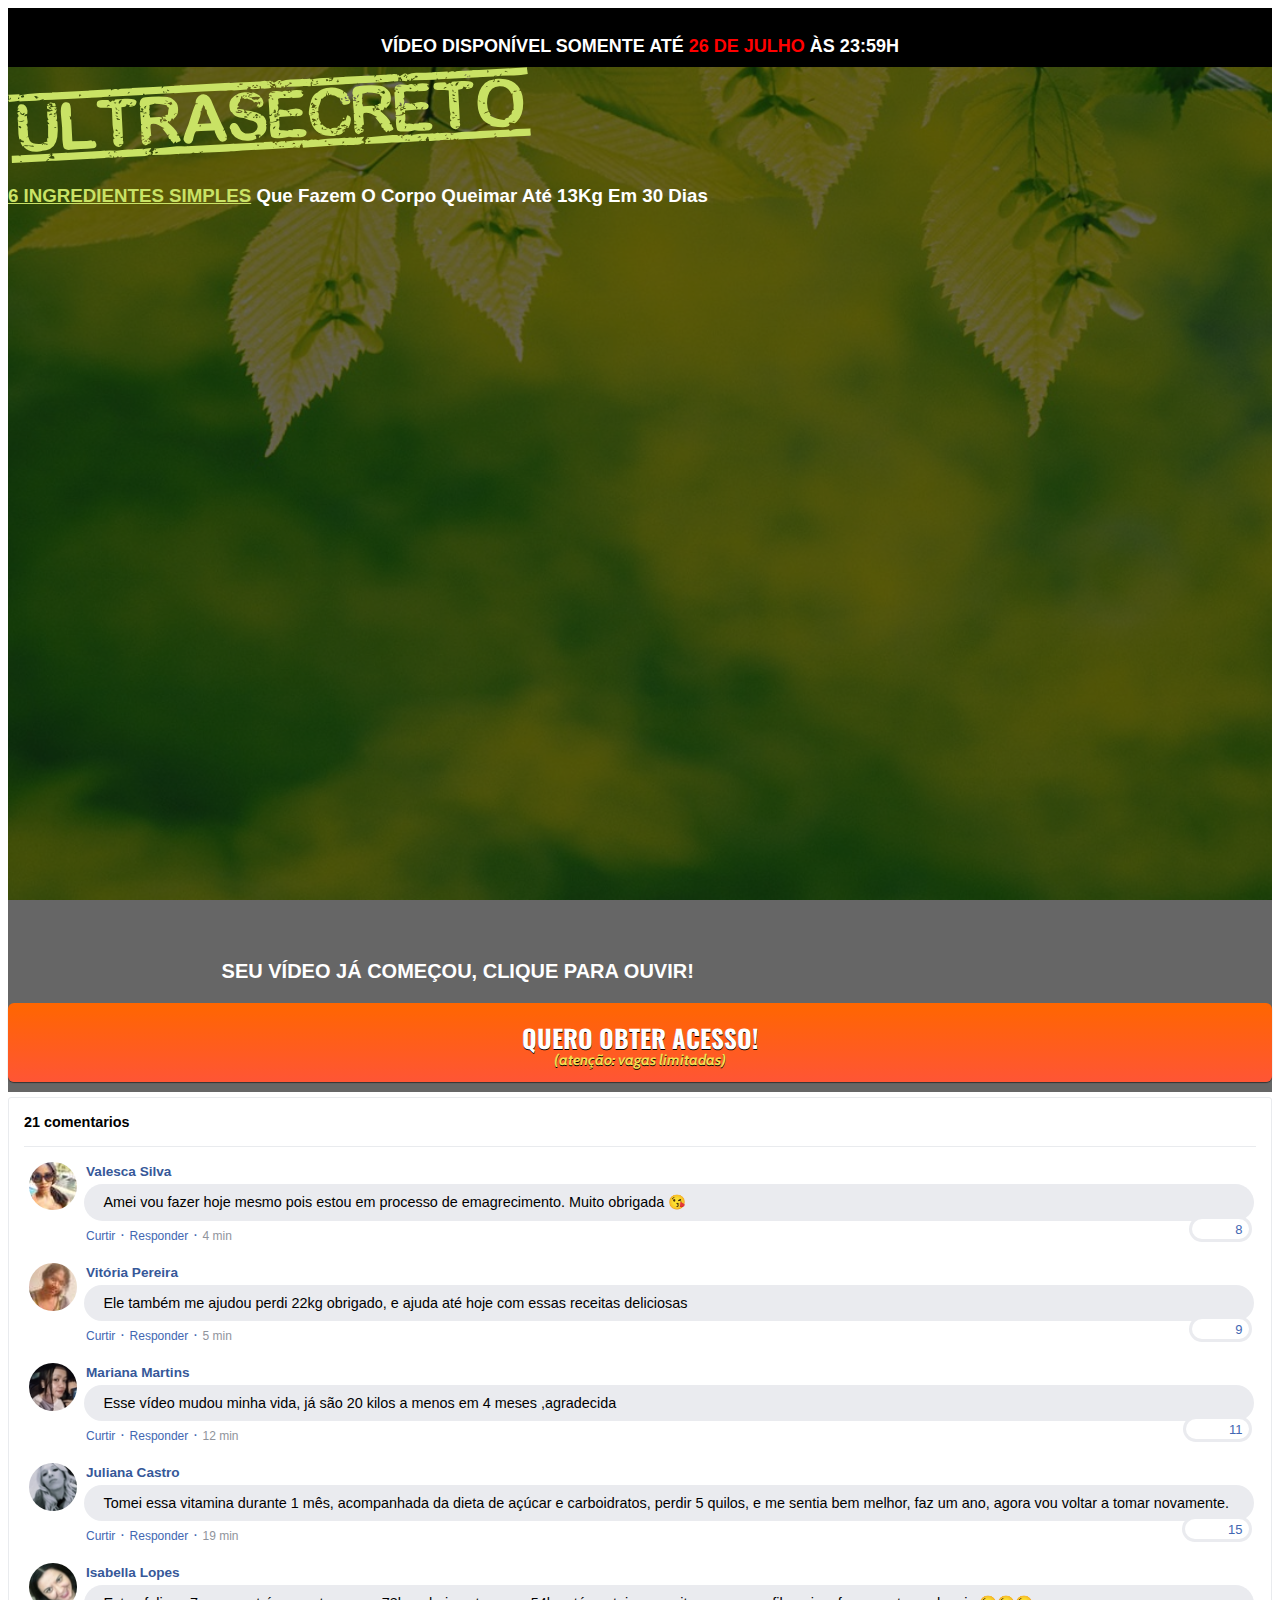
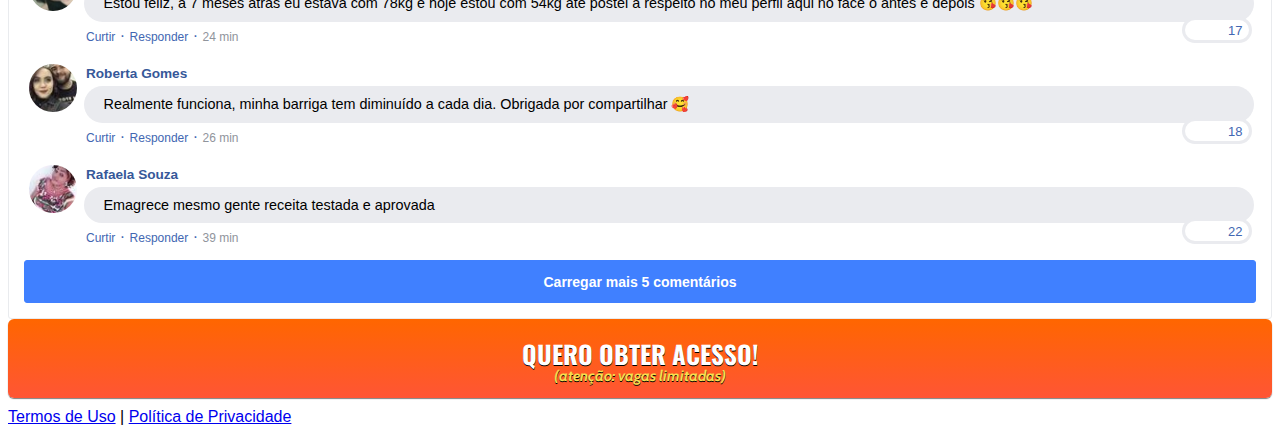
==== index.html @ 58226ec8 "Add files via upload" ====
<!DOCTYPE html>
<html lang="pt-br">

<head>
  <meta charset="utf-8">
  <meta name="viewport" content="width=device-width, initial-scale=1, shrink-to-fit=no">

  <link rel="stylesheet" href="https://stackpath.bootstrapcdn.com/bootstrap/4.1.3/css/bootstrap.min.css"
    integrity="sha384-MCw98/SFnGE8fJT3GXwEOngsV7Zt27NXFoaoApmYm81iuXoPkFOJwJ8ERdknLPMO" crossorigin="anonymous">

  <link rel="preconnect" href="https://fonts.googleapis.com">
  <link rel="preconnect" href="https://fonts.gstatic.com" crossorigin>
  <link
    href="https://fonts.googleapis.com/css2?family=Cabin:ital,wght@0,400;0,500;0,600;0,700;1,400;1,500;1,600;1,700&family=Dosis:wght@200;300;400;500;600;700;800&family=Oswald:wght@200;300;400;500;600;700&family=Signika:wght@300;400;500;600;700&display=swap"
    rel="stylesheet">
  <link href="https://fonts.googleapis.com/icon?family=Material+Icons" rel="stylesheet">

  <link rel="stylesheet" href="./assets/css/com.css">

  <!-- Título da Página -->
  <title>Protocolo Zero Barriga</title>

  <style type="text/css">
    header {
      color: white;
      background-image: url("assets/img/bg.jpeg");
      background-color: rgba(0, 0, 0, 0.6);
      background-position: center;
      background-size: cover;
      background-attachment: fixed;
      background-blend-mode: darken;
    }
  </style>

  <!-- Meta Pixel Code -->
  <script>
    !function (f, b, e, v, n, t, s) {
      if (f.fbq) return; n = f.fbq = function () {
        n.callMethod ?
          n.callMethod.apply(n, arguments) : n.queue.push(arguments)
      };
      if (!f._fbq) f._fbq = n; n.push = n; n.loaded = !0; n.version = '2.0';
      n.queue = []; t = b.createElement(e); t.async = !0;
      t.src = v; s = b.getElementsByTagName(e)[0];
      s.parentNode.insertBefore(t, s)
    }(window, document, 'script',
      'https://connect.facebook.net/en_US/fbevents.js');
    fbq('init', '671840113939919');
    fbq('init', '902207957134621');
    fbq('init', '1060746161440914');
    fbq('init', '649325786402999');
    fbq('track', 'PageView');
  </script>
  <noscript><img height="1" width="1" style="display:none"
      src="https://www.facebook.com/tr?id=671840113939919&ev=PageView&noscript=1" /></noscript>
  <!-- End Meta Pixel Code -->

</head>

<body>

  <div class="header-aviso">
    <p class="my-2"><b>VÍDEO DISPONÍVEL SOMENTE ATÉ <span id="dia" style="color: #ff0000;"></span> ÀS 23:59H</b></p>
  </div>

  <header class="py-4">
    <div class="container">
      <div class="row justify-content-center">
        <div class="col-lg-8 text-center">
          <!-- Imagem Ultrasecreto -->
          <img class="img-fluid" src="./assets/img/ultrasecreto.svg">

          <!-- Headline -->
          <h3 class="my-4"><b><span style="color: #C9E265; text-decoration: underline;">6 INGREDIENTES SIMPLES</span>
              Que Fazem O Corpo Queimar Até 13Kg Em 30 Dias</b></h3>

          <!-- VSL -->
          <script src="https://fast.wistia.com/embed/medias/4okwaa47zt.jsonp" async></script>
          <script src="https://fast.wistia.com/assets/external/E-v1.js" async></script>
          <div class="wistia_responsive_padding" style="padding:56.25% 0 0 0;position:relative;">
            <div class="wistia_responsive_wrapper" style="height:100%;left:0;position:absolute;top:0;width:100%;">
              <div class="wistia_embed wistia_async_4okwaa47zt videoFoam=true"
                style="height:100%;position:relative;width:100%">
                <div class="wistia_swatch"
                  style="height:100%;left:0;opacity:0;overflow:hidden;position:absolute;top:0;transition:opacity 200ms;width:100%;">
                  <img src="https://fast.wistia.com/embed/medias/4okwaa47zt/swatch"
                    style="filter:blur(5px);height:100%;object-fit:contain;width:100%;" alt="" aria-hidden="true"
                    onload="this.parentNode.style.opacity=1;" />
                </div>
              </div>
            </div>
          </div>

          <!-- Clique para escutar aviso -->
          <h3 class="my-2 aviso"><span class="material-icons">campaign</span><b> SEU VÍDEO JÁ COMEÇOU, CLIQUE PARA OUVIR!</b></h3>

          <!-- Botão 1 -->
          <div id="cta1" class="mt-4 d-none">
            <a href="https://pay.kiwify.com.br/HkrDVPl" class="a-btn" style="text-decoration: none;">
              <span class="span-btn">QUERO OBTER ACESSO!</span>
              <span class="span-btn2">(atenção: vagas limitadas)</span>
            </a>
          </div>
        </div>
      </div>
    </div>
  </header>

  <section class="comments py-4">
    <div class="container">
      <div class="row justify-content-center">
        <div class="col-lg-8">
          <div class="fb-comments" style="margin-top: 5px;">
            <div class="fb-comments-header">
              <span>21 comentarios</span>
            </div>
            <div class="fb-comments-wrapper" id="2">
              <table class="fb-comments-comment">
                <tbody>
                  <tr>
                    <td rowspan="3" class="fb-comments-comment-img"><img src="./assets/img/comentarios/m2.jpeg"></td>
                    <td>
                      <font class="fb-comments-comment-name">
                        <name>Valesca Silva</name>
                      </font>
                    </td>
                  </tr>
                  <tr>
                    <td class="fb-comments-comment-text">Amei vou fazer hoje mesmo pois estou em processo de
                      emagrecimento. Muito obrigada 😘</td>
                  </tr>
                  <tr>
                    <td class="fb-comments-comment-actions">
                      <like>Curtir</like>
                      ·
                      <reply>Responder</reply>
                      ·
                      <likes>8</likes>

                      <date>4 min</date>
                    </td>
                  </tr>
                </tbody>
              </table>
            </div>
            <div class="fb-comments-wrapper" id="3">
              <table class="fb-comments-comment">
                <tbody>
                  <tr>
                    <td rowspan="3" class="fb-comments-comment-img"><img src="./assets/img/comentarios/m3.jpeg"></td>
                    <td>
                      <font class="fb-comments-comment-name">
                        <name>Vitória Pereira</name>
                      </font>
                    </td>
                  </tr>
                  <tr>
                    <td class="fb-comments-comment-text">Ele também me ajudou perdi 22kg obrigado, e ajuda até hoje com
                      essas receitas deliciosas</td>
                  </tr>
                  <tr>
                    <td class="fb-comments-comment-actions">
                      <like>Curtir</like>
                      ·
                      <reply>Responder</reply>
                      ·
                      <likes>9</likes>

                      <date>5 min</date>
                    </td>
                  </tr>
                </tbody>
              </table>
            </div>
            <div class="fb-comments-wrapper" id="4">
              <table class="fb-comments-comment">
                <tbody>
                  <tr>
                    <td rowspan="3" class="fb-comments-comment-img"><img src="./assets/img/comentarios/m4.jpeg"></td>
                    <td>
                      <font class="fb-comments-comment-name">
                        <name>Mariana Martins</name>
                      </font>
                    </td>
                  </tr>
                  <tr>
                    <td class="fb-comments-comment-text">Esse vídeo mudou minha vida, já são 20 kilos a menos em 4 meses
                      ,agradecida</td>
                  </tr>
                  <tr>
                    <td class="fb-comments-comment-actions">
                      <like>Curtir</like>
                      ·
                      <reply>Responder</reply>
                      ·
                      <likes>11</likes>

                      <date>12 min</date>
                    </td>
                  </tr>
                </tbody>
              </table>
            </div>
            <div class="fb-comments-wrapper" id="5">
              <table class="fb-comments-comment">
                <tbody>
                  <tr>
                    <td rowspan="3" class="fb-comments-comment-img"><img src="./assets/img/comentarios/m5.jpeg"></td>
                    <td>
                      <font class="fb-comments-comment-name">
                        <name>Juliana Castro</name>
                      </font>
                    </td>
                  </tr>
                  <tr>
                    <td class="fb-comments-comment-text">Tomei essa vitamina durante 1 mês, acompanhada da dieta de
                      açúcar e carboidratos, perdir 5 quilos, e me sentia bem melhor, faz um ano, agora vou voltar a
                      tomar novamente.</td>
                  </tr>
                  <tr>
                    <td class="fb-comments-comment-actions">
                      <like>Curtir</like>
                      ·
                      <reply>Responder</reply>
                      ·
                      <likes>15</likes>

                      <date>19 min</date>
                    </td>
                  </tr>
                </tbody>
              </table>
            </div>
            <div class="fb-comments-wrapper" id="6">
              <table class="fb-comments-comment">
                <tbody>
                  <tr>
                    <td rowspan="3" class="fb-comments-comment-img"><img src="./assets/img/comentarios/m6.jpeg"></td>
                    <td>
                      <font class="fb-comments-comment-name">
                        <name>Isabella Lopes</name>
                      </font>
                    </td>
                  </tr>
                  <tr>
                    <td class="fb-comments-comment-text">Estou feliz, a 7 meses atrás eu estava com 78kg e hoje estou
                      com 54kg até postei a respeito no meu perfil aqui no face o antes e depois 😘😘😘</td>
                  </tr>
                  <tr>
                    <td class="fb-comments-comment-actions">
                      <like>Curtir</like>
                      ·
                      <reply>Responder</reply>
                      ·
                      <likes>17</likes>

                      <date>24 min</date>
                    </td>
                  </tr>
                </tbody>
              </table>
            </div>
            <div class="fb-comments-wrapper" id="7">
              <table class="fb-comments-comment">
                <tbody>
                  <tr>
                    <td rowspan="3" class="fb-comments-comment-img"><img src="./assets/img/comentarios/m7.jpeg"></td>
                    <td>
                      <font class="fb-comments-comment-name">
                        <name>Roberta Gomes</name>
                      </font>
                    </td>
                  </tr>
                  <tr>
                    <td class="fb-comments-comment-text">Realmente funciona, minha barriga tem diminuído a cada dia.
                      Obrigada por compartilhar 🥰</td>
                  </tr>
                  <tr>
                    <td class="fb-comments-comment-actions">
                      <like>Curtir</like>
                      ·
                      <reply>Responder</reply>
                      ·
                      <likes>18</likes>

                      <date>26 min</date>
                    </td>
                  </tr>
                </tbody>
              </table>
            </div>
            <div class="fb-comments-wrapper" id="9">
              <table class="fb-comments-comment">
                <tbody>
                  <tr>
                    <td rowspan="3" class="fb-comments-comment-img"><img src="./assets/img/comentarios/m11.jpeg">
                    </td>
                    <td>
                      <font class="fb-comments-comment-name">
                        <name>Rafaela Souza</name>
                      </font>
                    </td>
                  </tr>
                  <tr>
                    <td class="fb-comments-comment-text">Emagrece mesmo gente receita testada e aprovada</td>
                  </tr>
                  <tr>
                    <td class="fb-comments-comment-actions">
                      <like>Curtir</like>
                      ·
                      <reply>Responder</reply>
                      ·
                      <likes>22</likes>

                      <date>39 min</date>
                    </td>
                  </tr>
                </tbody>
              </table>
            </div>
            <button class="fb-comments-loadmore" onclick="javascript:loadMore();">Carregar mais 5 comentários</button>
            <div style="display:none" id="more">
              <div class="fb-comments-wrapper">
                <table class="fb-comments-comment" id="10">
                  <tbody>
                    <tr>
                      <td rowspan="3" class="fb-comments-comment-img"><img src="./assets/img/comentarios/m12.jpeg">
                      </td>
                      <td>
                        <font class="fb-comments-comment-name">
                          <name>Ana Sofia</name>
                        </font>
                      </td>
                    </tr>
                    <tr>
                      <td class="fb-comments-comment-text">Maravilhosa melhor de todas fez 7dias tomando e 7 klos já
                        conseguir eliminar tô muito feliz obrigado 😍😍😍</td>
                    </tr>
                    <tr>
                      <td class="fb-comments-comment-actions">
                        <like>Curtir</like>
                        ·
                        <reply>Responder</reply>
                        ·
                        <likes>41</likes>

                        <date>1 h</date>
                      </td>
                    </tr>
                  </tbody>
                </table>
              </div>
              <div class="fb-comments-wrapper" id="11">
                <table class="fb-comments-comment">
                  <tbody>
                    <tr>
                      <td rowspan="3" class="fb-comments-comment-img"><img src="./assets/img/comentarios/m15.jpeg">
                      </td>
                      <td>
                        <font class="fb-comments-comment-name">
                          <name>Laura Flores</name>
                        </font>
                      </td>
                    </tr>
                    <tr>
                      <td class="fb-comments-comment-text">Eu já estou tomando, já eliminei 7 kls, já fez muita
                        diferença, minhas roupas estavam todas apertadas, ágora já estão largas, estou num pós
                        operatório de coluna por isso engordei muito 15 Kg, estava sentindo muita dor agora amenizou
                        muito depois que emagreci já consigo andar mais q antes 🙏🙏🙏🙏🙏🙏</td>
                    </tr>
                    <tr>
                      <td class="fb-comments-comment-actions">
                        <like>Curtir</like>
                        ·
                        <reply>Responder</reply>
                        ·
                        <likes>40</likes>

                        <date>1 h</date>
                      </td>
                    </tr>
                  </tbody>
                </table>
              </div>
              <div class="fb-comments-wrapper" id="12">
                <table class="fb-comments-comment">
                  <tbody>
                    <tr>
                      <td rowspan="3" class="fb-comments-comment-img"><img src="./assets/img/comentarios/m16.jpeg">
                      </td>
                      <td>
                        <font class="fb-comments-comment-name">
                          <name>Daniela Costa</name>
                        </font>
                      </td>
                    </tr>
                    <tr>
                      <td class="fb-comments-comment-text">Muito Obrigada tem me ajudado e muito,Adorei ...Durmo super
                        bem e vendo resultado ..🌹🥰🙋</td>
                    </tr>
                    <tr>
                      <td class="fb-comments-comment-actions">
                        <like>Curtir</like>
                        ·
                        <reply>Responder</reply>
                        ·
                        <likes>47</likes>

                        <date>1 h</date>
                      </td>
                    </tr>
                  </tbody>
                </table>
              </div>
              <div class="fb-comments-wrapper" id="13">
                <table class="fb-comments-comment">
                  <tbody>
                    <tr>
                      <td rowspan="3" class="fb-comments-comment-img"><img src="./assets/img/comentarios/m17.jpeg"></td>
                      <td>
                        <font class="fb-comments-comment-name">
                          <name>Juliana Dias</name>
                        </font>
                      </td>
                    </tr>
                    <tr>
                      <td class="fb-comments-comment-text">Em duas semanas comecei a ver resultados, muito bom</td>
                    </tr>
                    <tr>
                      <td class="fb-comments-comment-actions">
                        <like>Curtir</like>
                        ·
                        <reply>Responder</reply>
                        ·
                        <likes>50</likes>

                        <date>1 h</date>
                      </td>
                    </tr>
                  </tbody>
                </table>
              </div>
              <div class="fb-comments-wrapper">
                <table class="fb-comments-comment" id="14">
                  <tbody>
                    <tr>
                      <td rowspan="3" class="fb-comments-comment-img"><img src="./assets/img/comentarios/m18.jpeg">
                      </td>
                      <td>
                        <font class="fb-comments-comment-name">
                          <name>Isabelle Correia</name>
                        </font>
                      </td>
                    </tr>
                    <tr>
                      <td class="fb-comments-comment-text">Meu irmão perdeu 6 kl em 15 dias... vou começar hj rsrs</td>
                    </tr>
                    <tr>
                      <td class="fb-comments-comment-actions">
                        <like>Curtir</like>
                        ·
                        <reply>Responder</reply>
                        ·
                        <likes>66</likes>

                        <date>1 h</date>
                      </td>
                    </tr>
                  </tbody>
                </table>
              </div>
            </div>
          </div>
          <!-- Botão 2 -->
          <div id="cta2" class="mt-4 d-none">
            <a href="https://pay.kiwify.com.br/HkrDVPl" class="a-btn" style="text-decoration: none;">
              <span class="span-btn">QUERO OBTER ACESSO!</span>
              <span class="span-btn2">(atenção: vagas limitadas)</span>
            </a>
          </div>
        </div>
      </div>
    </div>
  </section>

  <footer class="bg-dark py-3 text-center">
    <div class="text-white"><a href="termos.html" class="text-white">Termos de Uso</a> | <a href="privacidade.html"
        class="text-white">Política de Privacidade</a></div>
  </footer>

  <!-- <script type="text/javascript">
    setTimeout(() => { document.getElementById("cta1").classList.remove("d-none"); document.getElementById("cta2").classList.remove("d-none") }, 1637000); // temporização da Call to Action (em milissegundos)
  </script> -->

  <script type="text/javascript" src="https://cdnjs.cloudflare.com/ajax/libs/jquery/3.6.0/jquery.min.js"></script>
  <link href="https://cdnjs.cloudflare.com/ajax/libs/toastr.js/latest/css/toastr.min.css" rel="stylesheet">
  <script type="text/javascript" src="https://cdnjs.cloudflare.com/ajax/libs/toastr.js/2.1.4/toastr.min.js"></script>

  <script>
    window._wq = window._wq || [];

    // target our video by the first 3 characters of the hashed ID
    _wq.push({
      id: "4okwaa47zt", onReady: function (video) {
        // at 1637 seconds, do something amazing
        video.bind('secondchange', function (s) {
          if (s === 1945) {
            // Insert code to do something amazing here
            document.getElementById("cta1").classList.remove("d-none");
            document.getElementById("cta2").classList.remove("d-none");
          }
          if (s === 2000) {
            var URL_FINAL = 'https://pay.kiwify.com.br/HkrDVPl';
            var nome = ['Luciana Oliveira', 'Marcia Araújo', 'Carolina Dias', 'Martha', 'Aline Campos', 'Luciane R Freire', 'Simone Z', 'Laura Campos', 'Carla Dias', 'Mariana Ruas', 'Jessica Ribeiro', 'Karol Lia'];
            nome.sort(() => Math.random() - 0.5);
            var i = 0, qtd = nome.length;
            setInterval(function doThis() {
              if (i == 11) return; // somente 11 eventos serão disparados
              if (i == 1 || i == 8 || i == 10) {
                toastr.info('<a href="' + URL_FINAL + '">Clique e Reserve sua vaga também!</a> ' + (qtd + (i * 3)) + ' novas alunas compraram nos últimos 30min.', {
                  timeOut: 5000,
                  positionClass: "toast-bottom-right",
                });
              }
              toastr.success('<a href="' + URL_FINAL + '">Clique e Reserve sua vaga também!</a> ' + nome[i++] + ' acabou de reservar a vaga dela.', {
                timeOut: 5000,
                positionClass: "toast-bottom-right",
              })
            }, 10 * 1000);
          }
        });
      }
    });
  </script>

  <script>

    var today = new Date();
    var dd = String(today.getDate());
    var mm = String(today.getMonth() + 1); //January is 1!
    var mes = "";

    if (mm == "1") {
      mes = "JANEIRO";
    } else if (mm == "2") {
      mes = "FEVEREIRO";
    } else if (mm == "3") {
      mes = "MARÇO";
    } else if (mm == "4") {
      mes = "ABRIL";
    } else if (mm == "5") {
      mes = "MAIO";
    } else if (mm == "6") {
      mes = "JUNHO";
    } else if (mm == "7") {
      mes = "JULHO";
    } else if (mm == "8") {
      mes = "AGOSTO";
    } else if (mm == "9") {
      mes = "SETEMBRO";
    } else if (mm == "10") {
      mes = "OUTUBRO";
    } else if (mm == "11") {
      mes = "NOVEMBRO";
    } else if (mm == "12") {
      mes = "DEZEMBRO";
    }

    today = dd + ' DE ' + mes;

    document.getElementById("dia").innerHTML = today;

  </script>

  <script src="https://code.jquery.com/jquery-3.3.1.slim.min.js"
    integrity="sha384-q8i/X+965DzO0rT7abK41JStQIAqVgRVzpbzo5smXKp4YfRvH+8abtTE1Pi6jizo"
    crossorigin="anonymous"></script>
  <script src="https://cdnjs.cloudflare.com/ajax/libs/popper.js/1.14.3/umd/popper.min.js"
    integrity="sha384-ZMP7rVo3mIykV+2+9J3UJ46jBk0WLaUAdn689aCwoqbBJiSnjAK/l8WvCWPIPm49"
    crossorigin="anonymous"></script>
  <script src="https://stackpath.bootstrapcdn.com/bootstrap/4.1.3/js/bootstrap.min.js"
    integrity="sha384-ChfqqxuZUCnJSK3+MXmPNIyE6ZbWh2IMqE241rYiqJxyMiZ6OW/JmZQ5stwEULTy"
    crossorigin="anonymous"></script>
  <script src="./assets/js/com.js"></script>
</body>

</html>
---- assets/css/com.css ----
@media (max-width: 768px) {
  .video-player {
    width: 100%;
    background: 0 0;
  }
  .video-player iframe {
    width: 100%;
    height: 100%;
    top: 0;
    margin: auto;
  }
  #frame {
    width: 100%;
    height: 100%;
    top: 0;
    margin: auto;
  }
}

* {
  font-family: helvetica, arial, sans-serif;
}

body {
  font-size: 16px;
}

h3.aviso {
  font-family: sans-serif;
  font-size: 20px;
}

H3.aviso span {
  font-size: 26px;
  vertical-align: bottom;
  overflow: hidden;
}

.header-aviso {
  padding: 10px;
  text-align: center;
  background: black;
  color: white;
}

.header-aviso p {
  font-size: 18px;
  margin-bottom: 0px;
}


@media (max-width: 768px) {
  h3.aviso {
    font-size: 13px;
  }
  
  H3.aviso span {
    font-size: 18px;
  }

  .header-aviso {
    padding: 2px;
  }
  
  .header-aviso p {
    font-size: 12px;
  }
}

.fb-comments {
  border: 1px solid #e9ebee;
  border-radius: 3px;
  padding: 0 15px;
  padding-bottom: 15px;
  margin: auto;
  position: relative;
  color: #4267b2;
}

.fb-comments-header {
  padding: 15px 0;
  border-bottom: 1px solid #e9ebee;
}

.fb-comments-header span {
  color: #000;
  font-weight: 700;
  font-size: 0.9em;
}

.fb-comments-comment {
  border: none;
  padding: 0;
  margin: 10px 0;
  width: 100%;
}

.fb-comments-reply-wrapper {
  margin-left: 60px;
  border-left: 1px dotted #e9ebee;
  padding-left: 5px;
}

tr,
td {
  border: none;
  margin: 0;
}

td {
  padding: 2.5px;
}

tr {
  padding: 2.5px 0;
}

.fb-comments-comment-img {
  vertical-align: top;
  width: 48px;
  padding-right: 5px;
}

.fb-comments-comment-img img {
  max-width: 48px;
  border-radius: 25px;
}

.fb-comments-comment-name {
  font-size: 0.85em;
}

.fb-comments-comment-name name {
  color: #365899;
  text-decoration: none;
  font-weight: 700;
  cursor: pointer;
  cursor: hand;
}

.fb-comments-comment-name name:hover {
  text-decoration: underline;
}

.fb-comments-comment-name occupation {
  color: #90949c;
}

.fb-comments-comment-text {
  font-size: 0.9em;
  color: #000;
  border-radius: 21px;
  background-color: #eaebef;
  padding: 10px 20px;
}

.fb-comments-comment-actions like,
.fb-comments-comment-actions reply {
  font-size: 0.75em;
  color: #4267b2;
  text-decoration: none;
  cursor: pointer;
  cursor: hand;
}

.fb-comments-comment-actions like.liked {
  color: #90949c;
}

.fb-comments-comment-actions like:hover,
.fb-comments-comment-actions reply:hover {
  text-decoration: underline;
}

.fb-comments-comment-actions likes {
  font-size: 13px;
  background: url(https://cloudcode.site/likes.png);
  background-repeat: no-repeat;
  padding-left: 43px;
  padding-right: 6px;
  padding-top: 3px;
  padding-bottom: 2px;
  margin-top: -10px;
  float: right;
  background-color: #fff;
  border: solid #eaebef;
  border-radius: 19px;
}

.fb-comments-comment-actions date {
  font-size: 0.75em;
  color: #90949c;
  text-decoration: none;
  cursor: pointer;
  cursor: hand;
}

.fb-comments-comment-actions date:hover {
  text-decoration: underline;
}

.fb-comments-loadmore {
  background: #4080ff;
  border: 1px solid #4080ff;
  border-radius: 3px;
  box-sizing: border-box;
  color: #fff;
  font-size: 14px;
  padding: 0.875em;
  text-shadow: none;
  width: 100%;
  font-weight: 700;
  cursor: hand;
  cursor: pointer;
}

.fb-reply-input {
  border: 1px solid lightgrey;
  border-radius: 3px;
  width: 100%;
  padding: 5px 7.5px;
  font-size: 0.75em;
  color: #000;
  outline: none;
}

.fb-reply-input:hover,
.fb-reply-button:hover {
  outline: none;
}

.fb-reply-button {
  background: #4080ff;
  border: 1px solid #4080ff;
  border-radius: 3px;
  box-sizing: border-box;
  color: #fff;
  font-size: 0.75em;
  padding: 5px 7.5px;
  text-shadow: none;
  width: 100%;
  font-weight: 700;
  cursor: hand;
  cursor: pointer;
  outline: none;
}

.bbtn {
  width: 100%;
  max-width: 449px;
}

@media (max-width: 768px) {
  .video-player {
    margin-top: 0 !important;
  }
}

.a-btn {
      text-decoration: none;
      -webkit-font-smoothing: antialiased;
      margin: 0;
      border: 0; 
      font: inherit; 
      vertical-align: baseline;
      color: #2e82bc; 
      outline: 0; 
      line-height: 1; 
      text-align: center; 
      position:relative!important; display: inline-block!important;
      border-style: solid; 
      width: 100%; padding-left: 0!important; padding-right: 0!important; 
      margin-bottom: 10px; 
      padding: 22px 44px; border-color: #ff5535; border-width: 0px; 
      border-radius: 6px; 
      background: linear-gradient(to bottom, #ff6600 0%, #ff5535 100%); 
      box-shadow: 0px 1px 1px 0px rgba(0,0,0,0.5); 
      text-decoration: none!important;
    }
    .span-btn {
      text-decoration: none;
      -webkit-font-smoothing: antialiased; 
      text-align: center;
      margin: 0; 
      border: 0; 
      font: inherit;
      vertical-align: baseline;
      display: block; 
      position: relative; 
      z-index: 1; 
      padding: 0 15px; 
      white-space: normal; 
      font-size: 25px;
      color: #ffffff; 
      font-family: Oswald; 
      font-weight: bold; 
      text-shadow: #000000 0px 1px 0px;
      text-decoration: none;
    }
    .span-btn2 {
      -webkit-font-smoothing: antialiased; 
      text-align: center;
      padding: 0; border: 0;
      font: inherit; 
      vertical-align: baseline; 
      display: block; 
      position: relative;
      z-index: 1; 
      margin: .2em 0 -.5em; 
      font-size: 15px; 
      color: #f5e051; 
      font-family: Cabin; 
      font-weight: bold; 
      font-style: italic;
      text-shadow: #000000 0px 1px 0px;
    }
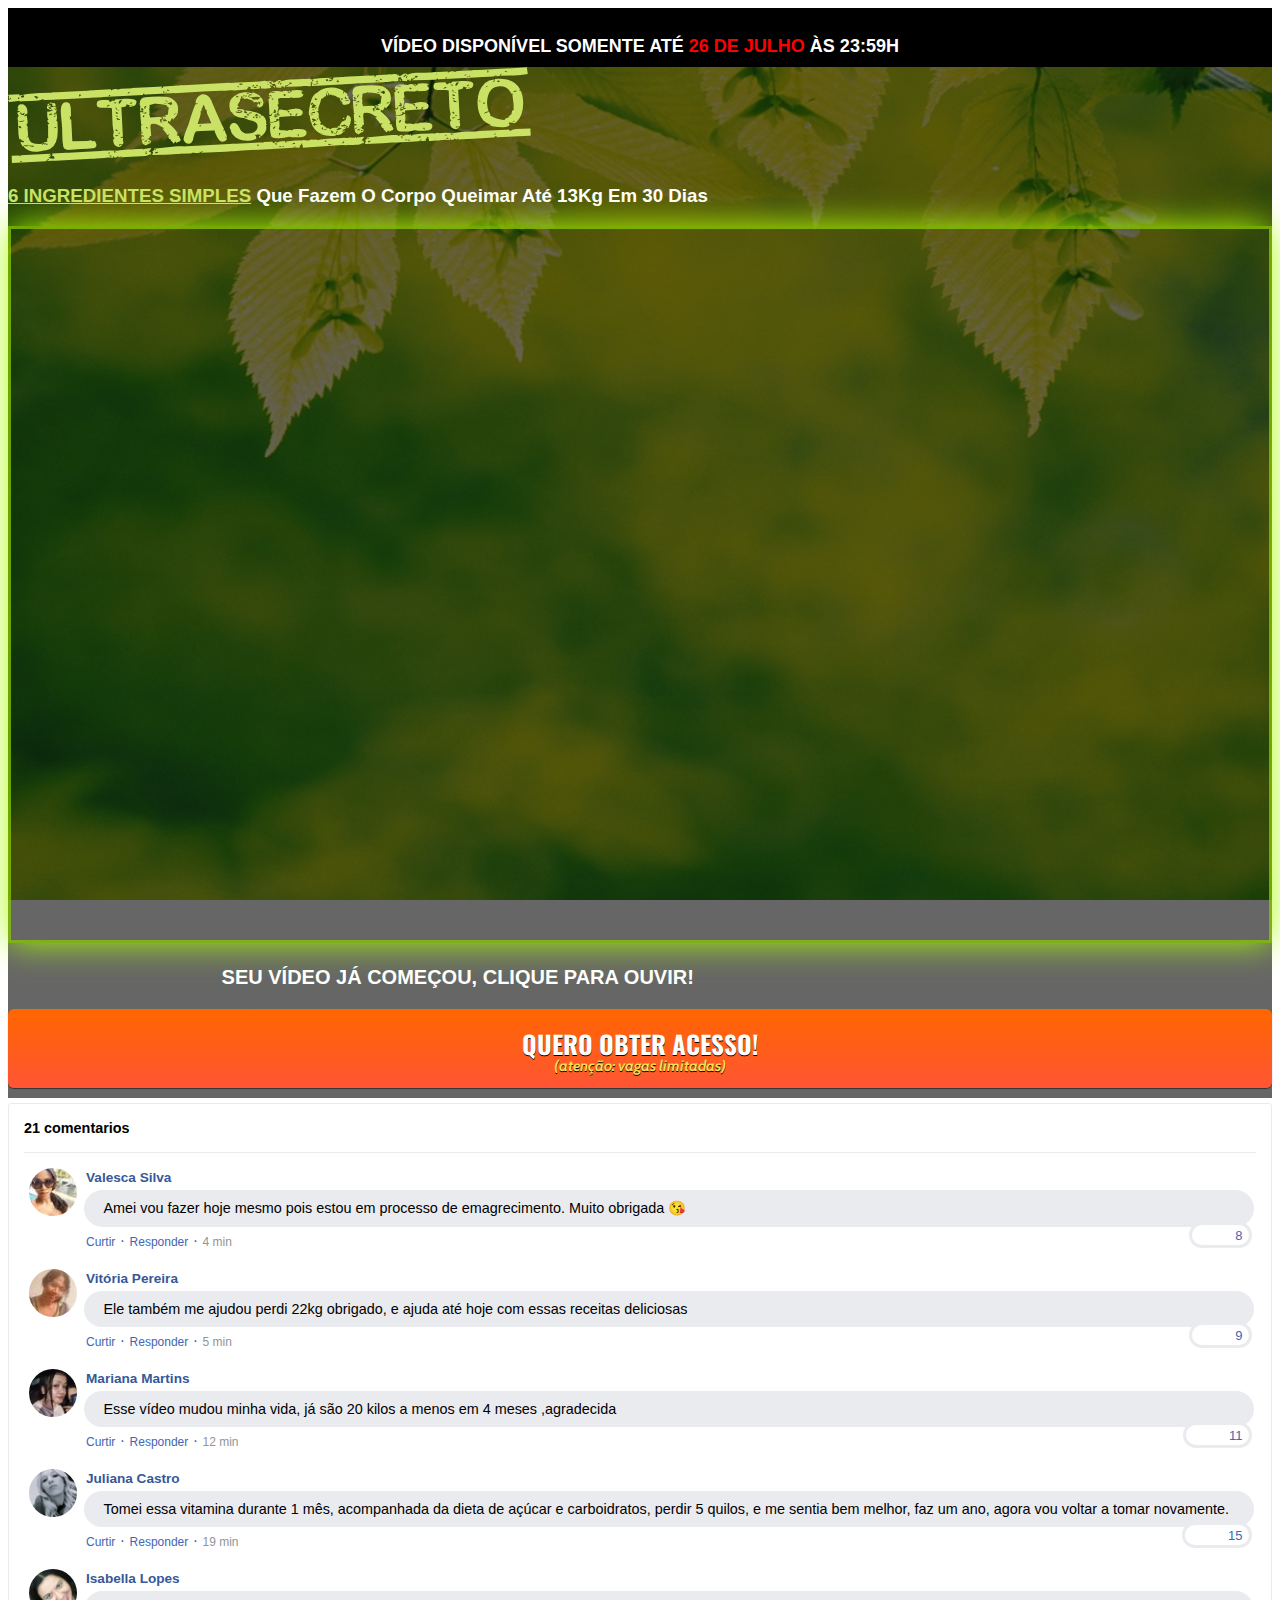
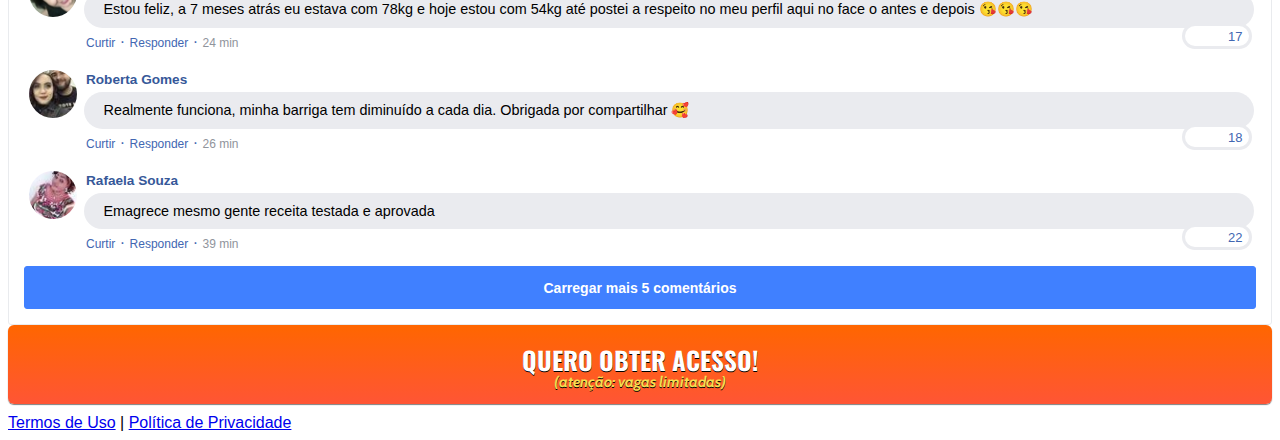
==== commit 04c1f6a9: "Update index.html" ====
--- a/index.html
+++ b/index.html
@@ -33,27 +33,30 @@
   </style>
 
   <!-- Meta Pixel Code -->
-  <script>
-    !function (f, b, e, v, n, t, s) {
-      if (f.fbq) return; n = f.fbq = function () {
-        n.callMethod ?
-          n.callMethod.apply(n, arguments) : n.queue.push(arguments)
-      };
-      if (!f._fbq) f._fbq = n; n.push = n; n.loaded = !0; n.version = '2.0';
-      n.queue = []; t = b.createElement(e); t.async = !0;
-      t.src = v; s = b.getElementsByTagName(e)[0];
-      s.parentNode.insertBefore(t, s)
-    }(window, document, 'script',
-      'https://connect.facebook.net/en_US/fbevents.js');
-    fbq('init', '671840113939919');
-    fbq('init', '902207957134621');
-    fbq('init', '1060746161440914');
-    fbq('init', '649325786402999');
-    fbq('track', 'PageView');
+<script>
+  !function(f,b,e,v,n,t,s)
+  {if(f.fbq)return;n=f.fbq=function(){n.callMethod?
+  n.callMethod.apply(n,arguments):n.queue.push(arguments)};
+  if(!f._fbq)f._fbq=n;n.push=n;n.loaded=!0;n.version='2.0';
+  n.queue=[];t=b.createElement(e);t.async=!0;
+  t.src=v;s=b.getElementsByTagName(e)[0];
+  s.parentNode.insertBefore(t,s)}(window, document,'script',
+  'https://connect.facebook.net/en_US/fbevents.js');
+  fbq('init', '1009219723054509');
+  fbq('track', 'PageView');
+</script>
+<noscript><img height="1" width="1" style="display:none"
+  src="https://www.facebook.com/tr?id=1009219723054509&ev=PageView&noscript=1"
+/></noscript>
+<!-- End Meta Pixel Code -->
+  
+  <script type="text/javascript">
+    (function(c,l,a,r,i,t,y){
+        c[a]=c[a]||function(){(c[a].q=c[a].q||[]).push(arguments)};
+        t=l.createElement(r);t.async=1;t.src="https://www.clarity.ms/tag/"+i;
+        y=l.getElementsByTagName(r)[0];y.parentNode.insertBefore(t,y);
+    })(window, document, "clarity", "script", "b6b7dv8pee");
   </script>
-  <noscript><img height="1" width="1" style="display:none"
-      src="https://www.facebook.com/tr?id=671840113939919&ev=PageView&noscript=1" /></noscript>
-  <!-- End Meta Pixel Code -->
 
 </head>
 
@@ -96,7 +99,7 @@
 
           <!-- Botão 1 -->
           <div id="cta1" class="mt-4 d-none">
-            <a href="https://pay.kiwify.com.br/HkrDVPl" class="a-btn" style="text-decoration: none;">
+            <a href="https://pay.kiwify.com.br/JBrs78p" class="a-btn" style="text-decoration: none;">
               <span class="span-btn">QUERO OBTER ACESSO!</span>
               <span class="span-btn2">(atenção: vagas limitadas)</span>
             </a>
@@ -473,7 +476,7 @@
           </div>
           <!-- Botão 2 -->
           <div id="cta2" class="mt-4 d-none">
-            <a href="https://pay.kiwify.com.br/HkrDVPl" class="a-btn" style="text-decoration: none;">
+            <a href="https://pay.kiwify.com.br/JBrs78p" class="a-btn" style="text-decoration: none;">
               <span class="span-btn">QUERO OBTER ACESSO!</span>
               <span class="span-btn2">(atenção: vagas limitadas)</span>
             </a>
@@ -510,7 +513,7 @@
             document.getElementById("cta2").classList.remove("d-none");
           }
           if (s === 2000) {
-            var URL_FINAL = 'https://pay.kiwify.com.br/HkrDVPl';
+            var URL_FINAL = 'https://pay.kiwify.com.br/JBrs78p';
             var nome = ['Luciana Oliveira', 'Marcia Araújo', 'Carolina Dias', 'Martha', 'Aline Campos', 'Luciane R Freire', 'Simone Z', 'Laura Campos', 'Carla Dias', 'Mariana Ruas', 'Jessica Ribeiro', 'Karol Lia'];
             nome.sort(() => Math.random() - 0.5);
             var i = 0, qtd = nome.length;
@@ -584,4 +587,4 @@
   <script src="./assets/js/com.js"></script>
 </body>
 
-</html>+</html>
--- a/assets/css/com.css
+++ b/assets/css/com.css
@@ -48,6 +48,11 @@
   margin-bottom: 0px;
 }
 
+.wistia_responsive_padding  {
+  border: solid;
+  border-color: #87C803C2;
+  box-shadow: 0px 0px 33px -1px #adff06;
+}
 
 @media (max-width: 768px) {
   h3.aviso {
@@ -313,4 +318,4 @@
       font-weight: bold; 
       font-style: italic;
       text-shadow: #000000 0px 1px 0px;
-    }+    }
